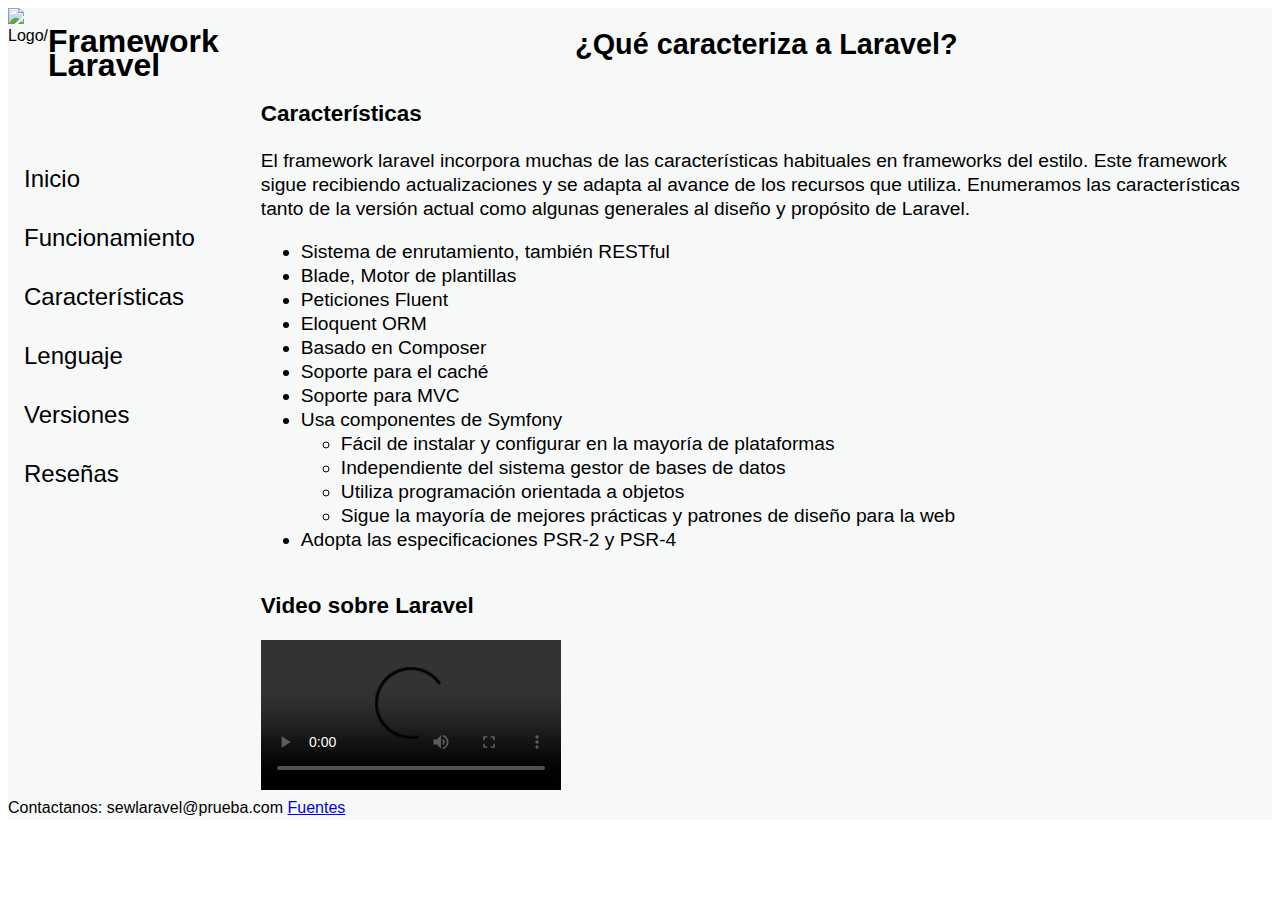
==== caracteristicas.html @ 12976cb5 "Add files via upload" ====
<!DOCTYPE HTML>

<html lang="es">
<head>
    <!-- Datos que describen el documento -->
    <meta charset="UTF-8" />
    <meta name ="author" content ="Abel Busto Dopazo" />
    <meta name ="description" content ="Descripcion y caracteristicas del Framework Laravel" />
    <meta name ="keywords" content ="Laravel, Framework"/>
    <meta name ="viewport" content ="width=device-width, initial-scale=1.0" />
    <title>Características</title>
    <link rel="stylesheet" type="text/css" href="estilo/estilo.css" />
	<link rel="stylesheet" type="text/css" href="estilo/layout.css" />
</head>

<body>
	<header>
		<h1> Framework Laravel </h1>
		<picture>
			<img src="multimedia/images/Logo.png" alt=Logo/>
		</picture>
	</header>
	
	<nav>
		<ul>
			<li><a title="inicio" href="index.html" accesskey="i" tabindex="1">Inicio</a></li>
			<li><a title="descripcion" href="funcionamiento.html" accesskey="d" tabindex="2">Funcionamiento</a></li>
			<li><a title="caracteristicas" href="caracteristicas.html" accesskey="c" tabindex="3">Características</a></li>
			<li><a title="lenguaje" href="lenguaje.html" accesskey="l" tabindex="4">Lenguaje</a></li>
			<li><a title="versiones" href="versiones.html" accesskey="v" tabindex="5">Versiones</a></li> 
			<li><a title="opinion"  href="opinion.html" accesskey="o" tabindex="6">Reseñas</a></li> 
		</ul>
	</nav>
	
	<article>

		<h2>¿Qué caracteriza a Laravel?</h2>

		<section>
			<h3>Características</h3>
			<p> El framework laravel incorpora muchas de las características habituales en frameworks del estilo. 
				Este framework sigue recibiendo actualizaciones y se adapta al avance de los recursos que utiliza. 
				Enumeramos las características tanto de la versión actual como algunas generales al diseño y propósito 
				de Laravel.
			</p>
			<ul>
				<li> Sistema de enrutamiento, también RESTful </li>
				<li> Blade, Motor de plantillas </li>
				<li> Peticiones Fluent </li>
				<li> Eloquent ORM </li>
				<li> Basado en Composer </li>
				<li> Soporte para el caché </li>
				<li> Soporte para MVC </li>
				<li> Usa componentes de Symfony
					<ul>
						<li> Fácil de instalar y configurar en la mayoría de plataformas </li>
						<li> Independiente del sistema gestor de bases de datos </li>
						<li> Utiliza programación orientada a objetos </li>
						<li> Sigue la mayoría de mejores prácticas y patrones de diseño para la web </li>
					</ul>  
				</li>
				<li> Adopta las especificaciones PSR-2 y PSR-4  </li>
			</ul>
		</section>	
		
		<section>
			<h3>Video sobre Laravel</h3>
			<video src="multimedia/video/caracteristicas.mp4" preload="auto" controls> </video>
		</section>
	</article>
    <footer>
		<a>Contactanos: sewlaravel@prueba.com</a>
		<a title="Fuentes" href="bibliografia.html">Fuentes</a>
    </footer>

</body>
</html>
---- estilo/estilo.css ----
/*Especificidad: 001*/
/************************
  Abel Busto Dopazo - UO284262
Descripción de estilos
************************/

nav ul li{
	text-decoration: none;
	padding: 1em;
}

nav ul{
	padding: 0;
	list-style:none;
}

article{
	font-size: 1.2em;
}

article h2{
	text-align: center;
}

body{
	line-height: 1.5em;
	font-family: Arial, Helvetica, sans-serif;
	font-size: 1em;
}

nav a:link {
    text-decoration:none;
}

nav, header, article, footer{
	background-color: #F7F9F9;
	color: black;
}
          
nav a:hover { 
	background: #D7DBDD; 
	color: inherit;
	padding: 1em 1em 1em 1em;
}  

table{
	display: inline-block;
	border-collapse: collapse;
	caption-side: bottom;
}

td, th, tr{
	border: black 1px solid;
	padding: 0.2em;
}

nav a{
	font-family:Arial, Helvetica, sans-serif;
	font-size: 1.5em;
	color: black;
	background-color: inherit;
}

article picture{
	object-fit:scale-down;
}

header{
	padding: 0em 3em 0em 0em;
}
---- estilo/layout.css ----
body {
  display: grid;
  grid-template-areas: 
    "h h h a a a a a a a a a a a a"
	"h h h a a a a a a a a a a a a"
	"n n n a a a a a a a a a a a a"
	"n n n a a a a a a a a a a a a"
	"n n n a a a a a a a a a a a a"
	"n n n a a a a a a a a a a a a"
	"n n n a a a a a a a a a a a a"
	"n n n a a a a a a a a a a a a"
	"n n n a a a a a a a a a a a a"
	"n n n a a a a a a a a a a a a"
	"n n n a a a a a a a a a a a a"
	"n n n a a a a a a a a a a a a"
	"n n n a a a a a a a a a a a a"
	"n n n a a a a a a a a a a a a"
	"n n n a a a a a a a a a a a a"
	"n n n a a a a a a a a a a a a"
	"n n n a a a a a a a a a a a a"
	"f f f f f f f f f f f f f f f";
  grid-template-columns: repeat(15,1fr);  
  
}

header{
	grid-area: h;
	display: grid;
  	grid-template-areas:
		"p p h1 h1 h1 h1"
		"p p h1 h1 h1 h1";
}

nav {
  grid-area: n;
}
article {
  grid-area: a;
  display: grid;
  grid-template-areas: 
  		"h1 h1 h1 h1 h1 h1 h1 h1 h1 h1 h1 h1"
		"s  s  s  s  s  s  s  s  s  s  s  s "
		"s  s  s  s  s  s  s  s  s  s  s  s "
		"s  s  s  s  s  s  s  s  s  s  s  s "
		"s  s  s  s  s  s  s  s  s  s  s  s "
		"s  s  s  s  s  s  s  s  s  s  s  s "
		"s  s  s  s  s  s  s  s  s  s  s  s "
		"s  s  s  s  s  s  s  s  s  s  s  s "
		"s  s  s  s  s  s  s  s  s  s  s  s "
		"s  s  s  s  s  s  s  s  s  s  s  s "
		"s  s  s  s  s  s  s  s  s  s  s  s "
		"s  s  s  s  s  s  s  s  s  s  s  s "
		"s  s  s  s  s  s  s  s  s  s  s  s "
		"s  s  s  s  s  s  s  s  s  s  s  s "
		"s  s  s  s  s  s  s  s  s  s  s  s "
		"p  p  p  p  p  p  p  p  p  p  p  p "
		"p  p  p  p  p  p  p  p  p  p  p  p "
		"p  p  p  p  p  p  p  p  p  p  p  p ";
	grid-template-columns: repeat(12,1fr); 	

}

header h1{
	grid-area: h1;
}

header picture{
	grid-area: p;
}

article h2{
	grid-area: h1;
}

article section:last-of-type{
	grid-area: p;
}

article section{
	grid-area: s;
}

footer {
  grid-area: f;
}
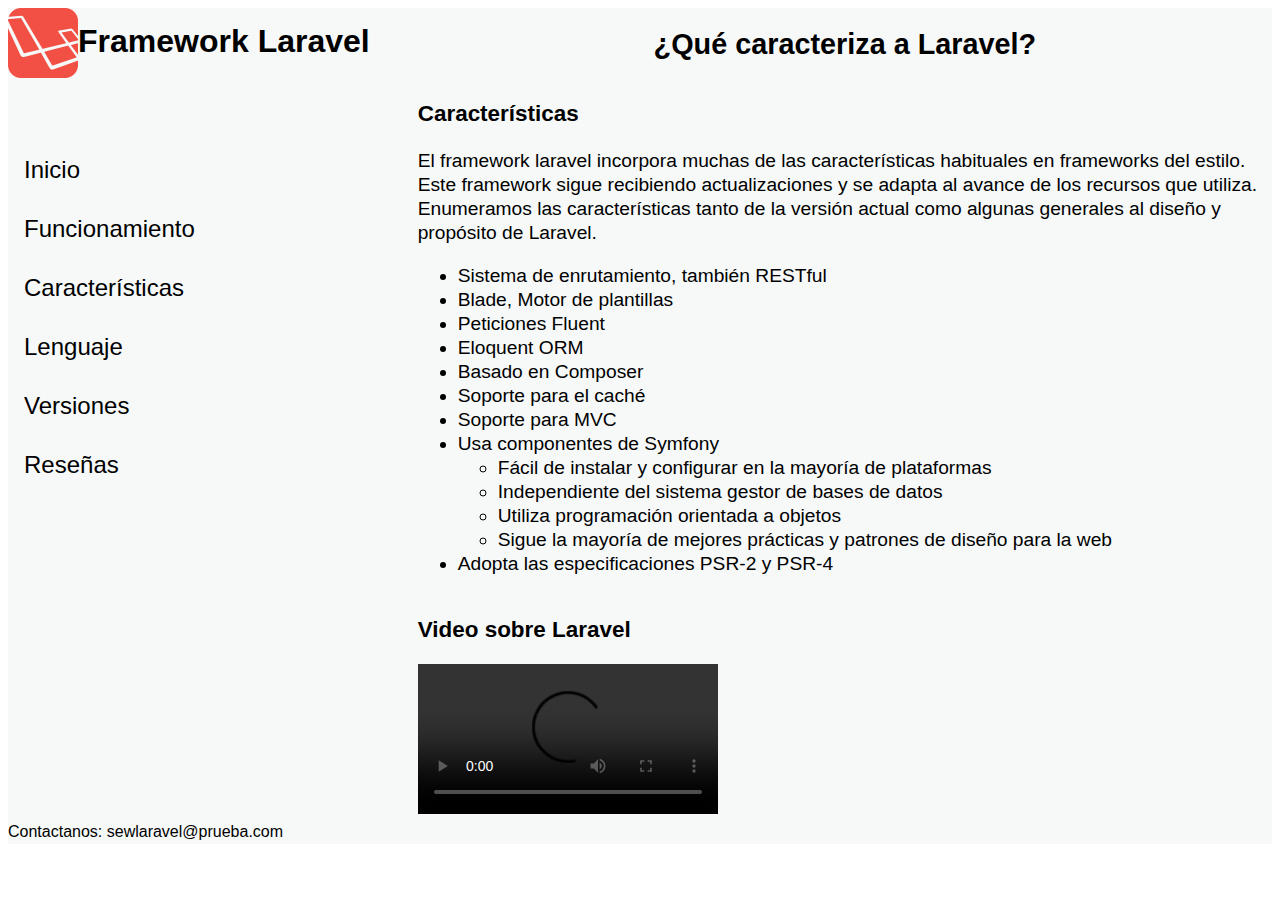
==== commit 1f6495e3: "Add files via upload" ====
--- a/caracteristicas.html
+++ b/caracteristicas.html
@@ -70,7 +70,6 @@
 	</article>
     <footer>
 		<a>Contactanos: sewlaravel@prueba.com</a>
-		<a title="Fuentes" href="bibliografia.html">Fuentes</a>
     </footer>
 
 </body>
--- a/estilo/layout.css
+++ b/estilo/layout.css
@@ -19,7 +19,6 @@
 	"n n n a a a a a a a a a a a a"
 	"n n n a a a a a a a a a a a a"
 	"f f f f f f f f f f f f f f f";
-  grid-template-columns: repeat(15,1fr);  
   
 }
 
@@ -56,7 +55,7 @@
 		"p  p  p  p  p  p  p  p  p  p  p  p "
 		"p  p  p  p  p  p  p  p  p  p  p  p "
 		"p  p  p  p  p  p  p  p  p  p  p  p ";
-	grid-template-columns: repeat(12,1fr); 	
+	grid-template-columns: repeat(12,2fr); 	
 
 }
 
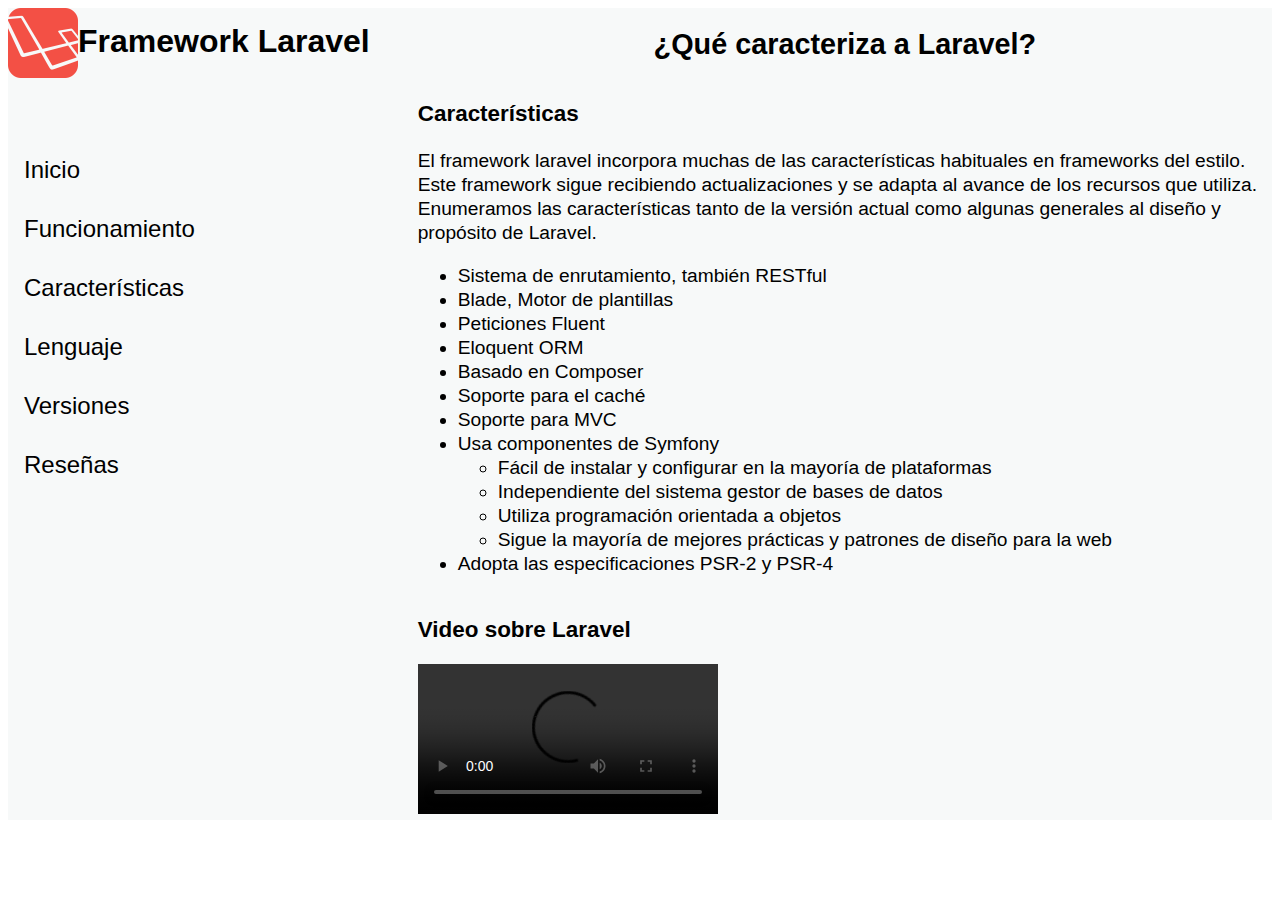
==== commit 2003457d: "Add files via upload" ====
--- a/caracteristicas.html
+++ b/caracteristicas.html
@@ -68,9 +68,5 @@
 			<video src="multimedia/video/caracteristicas.mp4" preload="auto" controls> </video>
 		</section>
 	</article>
-    <footer>
-		<a>Contactanos: sewlaravel@prueba.com</a>
-    </footer>
-
 </body>
 </html>--- a/estilo/layout.css
+++ b/estilo/layout.css
@@ -33,6 +33,7 @@
 nav {
   grid-area: n;
 }
+
 article {
   grid-area: a;
   display: grid;
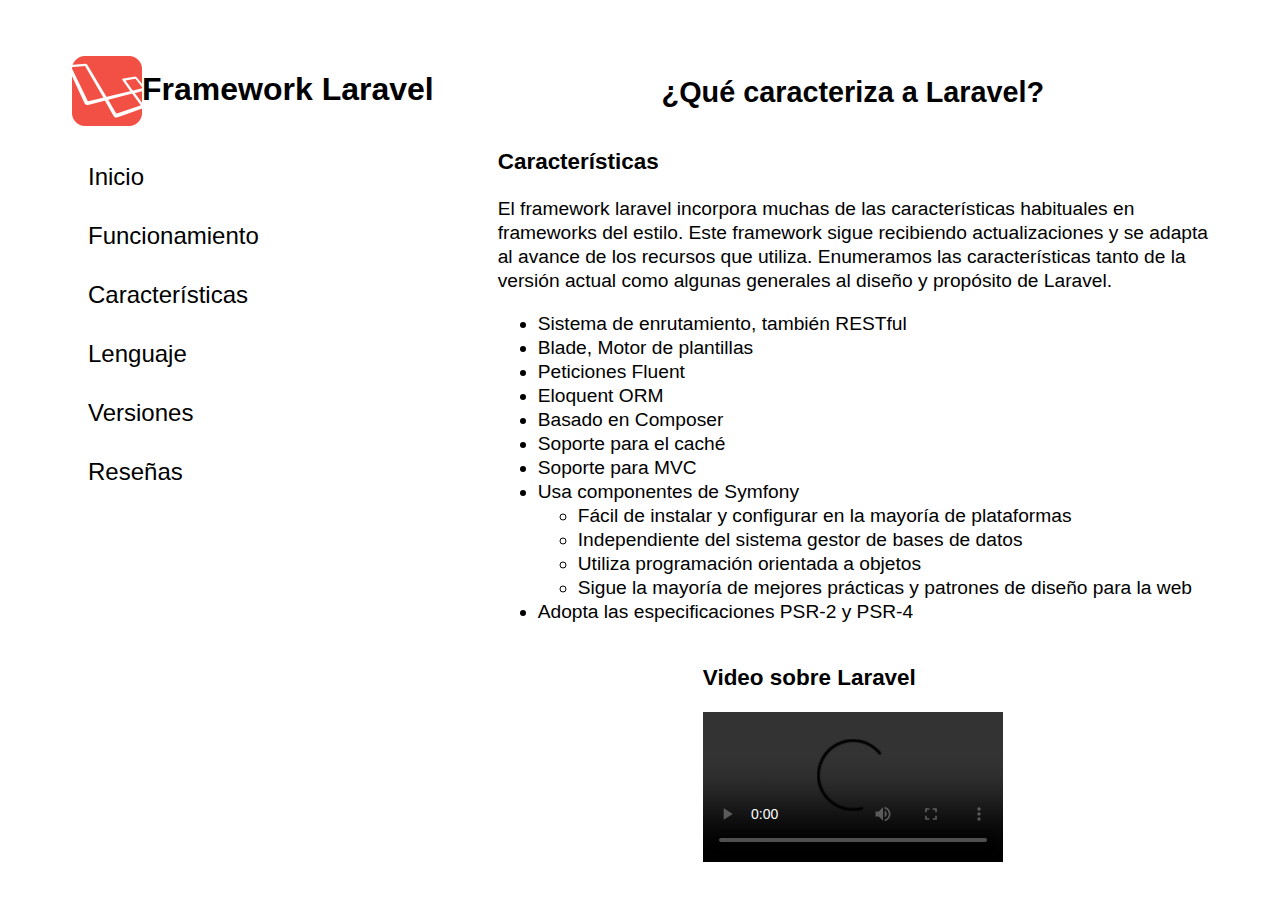
==== commit 31459038: "Add files via upload" ====
--- a/caracteristicas.html
+++ b/caracteristicas.html
@@ -32,7 +32,7 @@
 		</ul>
 	</nav>
 	
-	<article>
+	<main>
 
 		<h2>¿Qué caracteriza a Laravel?</h2>
 
@@ -67,6 +67,6 @@
 			<h3>Video sobre Laravel</h3>
 			<video src="multimedia/video/caracteristicas.mp4" preload="auto" controls> </video>
 		</section>
-	</article>
+	</main>
 </body>
 </html>--- a/estilo/estilo.css
+++ b/estilo/estilo.css
@@ -1,71 +1,80 @@
-/*Especificidad: 001*/
 /************************
   Abel Busto Dopazo - UO284262
 Descripción de estilos
 ************************/
 
+/*Selector specificity (0,0,1)*/
+body{
+	line-height: 1.5em;
+	font-family: Arial, Helvetica, sans-serif;
+	font-size: 1em;
+	padding: 3em 5% 1em 5%;
+	background-color: white;
+	color: black;
+}
+
+/*Selector specificity (0,0,1)*/
+header{
+	padding: 0em 3em 0em 0em;
+}
+
+/*Selector specificity (0,0,2)*/
+nav a{
+	font-family:Arial, Helvetica, sans-serif;
+	font-size: 1.5em;
+	color: black;
+	/*la propiedad background-color es heredada desde body*/
+}
+
+/*Selector specificity (0,1,2)*/
+nav a:link {
+    text-decoration:none;
+}
+
+/*Selector specificity (0,1,2)*/
+nav a:hover { 
+	background: #D7DBDD; 
+	/*la propiedad color es heredada desde body*/
+	padding: 1em 1em 1em 1em;
+}  
+
+/*Selector specificity (0,0,2)*/
+nav ul{
+	padding: 0;
+	list-style:none;
+}
+
+/*Selector specificity (0,0,3)*/
 nav ul li{
 	text-decoration: none;
 	padding: 1em;
 }
 
-nav ul{
-	padding: 0;
-	list-style:none;
-}
-
-article{
+/*Selector specificity (0,0,1)*/
+main{
 	font-size: 1.2em;
 }
 
-article h2{
-	text-align: center;
+/*Selector specificity (0,0,2)*/
+main picture{
+	object-fit:scale-down;
 }
 
-body{
-	line-height: 1.5em;
-	font-family: Arial, Helvetica, sans-serif;
-	font-size: 1em;
-}
-
-nav a:link {
-    text-decoration:none;
-}
-
-nav, header, article, footer{
-	background-color: #F7F9F9;
-	color: black;
-}
-          
-nav a:hover { 
-	background: #D7DBDD; 
-	color: inherit;
-	padding: 1em 1em 1em 1em;
-}  
-
+/*Selector specificity (0,0,1)*/
 table{
 	display: inline-block;
 	border-collapse: collapse;
 	caption-side: bottom;
 }
 
+/*Selector specificity (0,0,1)*/
 td, th, tr{
 	border: black 1px solid;
 	padding: 0.2em;
 }
 
-nav a{
-	font-family:Arial, Helvetica, sans-serif;
-	font-size: 1.5em;
-	color: black;
-	background-color: inherit;
+/*Selector specificity (0,0,2)*/
+form textarea{
+	resize: none;
 }
 
-article picture{
-	object-fit:scale-down;
-}
-
-header{
-	padding: 0em 3em 0em 0em;
-}
-
--- a/estilo/layout.css
+++ b/estilo/layout.css
@@ -1,85 +1,67 @@
+/************************
+  Abel Busto Dopazo - UO284262
+Descripción de estilos
+************************/
+
+/*Selector specificity (0,0,1)*/
 body {
   display: grid;
   grid-template-areas: 
-    "h h h a a a a a a a a a a a a"
-	"h h h a a a a a a a a a a a a"
-	"n n n a a a a a a a a a a a a"
-	"n n n a a a a a a a a a a a a"
-	"n n n a a a a a a a a a a a a"
-	"n n n a a a a a a a a a a a a"
-	"n n n a a a a a a a a a a a a"
-	"n n n a a a a a a a a a a a a"
-	"n n n a a a a a a a a a a a a"
-	"n n n a a a a a a a a a a a a"
-	"n n n a a a a a a a a a a a a"
-	"n n n a a a a a a a a a a a a"
-	"n n n a a a a a a a a a a a a"
-	"n n n a a a a a a a a a a a a"
-	"n n n a a a a a a a a a a a a"
-	"n n n a a a a a a a a a a a a"
-	"n n n a a a a a a a a a a a a"
-	"f f f f f f f f f f f f f f f";
-  
+    "h a"
+	"n a";
+  grid-template-rows: 0.1fr;
+  column-gap: 1em;
 }
 
+/*Selector specificity (0,0,1)*/
 header{
 	grid-area: h;
 	display: grid;
   	grid-template-areas:
-		"p p h1 h1 h1 h1"
-		"p p h1 h1 h1 h1";
+		"p h1"
+		"p h1";
 }
 
+/*Selector specificity (0,0,2)*/
+header h1{
+	grid-area: h1;
+}
+
+/*Selector specificity (0,0,2)*/
+header picture{
+	grid-area: p;
+}
+
+/*Selector specificity (0,0,1)*/
 nav {
   grid-area: n;
 }
 
-article {
+/*Selector specificity (0,0,1)*/
+main {
   grid-area: a;
   display: grid;
   grid-template-areas: 
-  		"h1 h1 h1 h1 h1 h1 h1 h1 h1 h1 h1 h1"
-		"s  s  s  s  s  s  s  s  s  s  s  s "
-		"s  s  s  s  s  s  s  s  s  s  s  s "
-		"s  s  s  s  s  s  s  s  s  s  s  s "
-		"s  s  s  s  s  s  s  s  s  s  s  s "
-		"s  s  s  s  s  s  s  s  s  s  s  s "
-		"s  s  s  s  s  s  s  s  s  s  s  s "
-		"s  s  s  s  s  s  s  s  s  s  s  s "
-		"s  s  s  s  s  s  s  s  s  s  s  s "
-		"s  s  s  s  s  s  s  s  s  s  s  s "
-		"s  s  s  s  s  s  s  s  s  s  s  s "
-		"s  s  s  s  s  s  s  s  s  s  s  s "
-		"s  s  s  s  s  s  s  s  s  s  s  s "
-		"s  s  s  s  s  s  s  s  s  s  s  s "
-		"s  s  s  s  s  s  s  s  s  s  s  s "
-		"p  p  p  p  p  p  p  p  p  p  p  p "
-		"p  p  p  p  p  p  p  p  p  p  p  p "
-		"p  p  p  p  p  p  p  p  p  p  p  p ";
-	grid-template-columns: repeat(12,2fr); 	
+  		"h1 h1"
+		"s s"
+		"p p";
+  grid-template-columns: repeat(2,1fr); 	
 
 }
 
-header h1{
+/*Selector specificity (0,0,2)*/
+main h2{
 	grid-area: h1;
+	justify-self: center;
 }
 
-header picture{
+/*Selector specificity (0,0,2)*/
+main section{
+	grid-area: s;
+	justify-self: center;
+}
+
+/*Selector specificity (0,1,2)*/
+main section:last-of-type{
 	grid-area: p;
 }
-
-article h2{
-	grid-area: h1;
-}
-
-article section:last-of-type{
-	grid-area: p;
-}
-
-article section{
-	grid-area: s;
-}
-
-footer {
-  grid-area: f;
-}